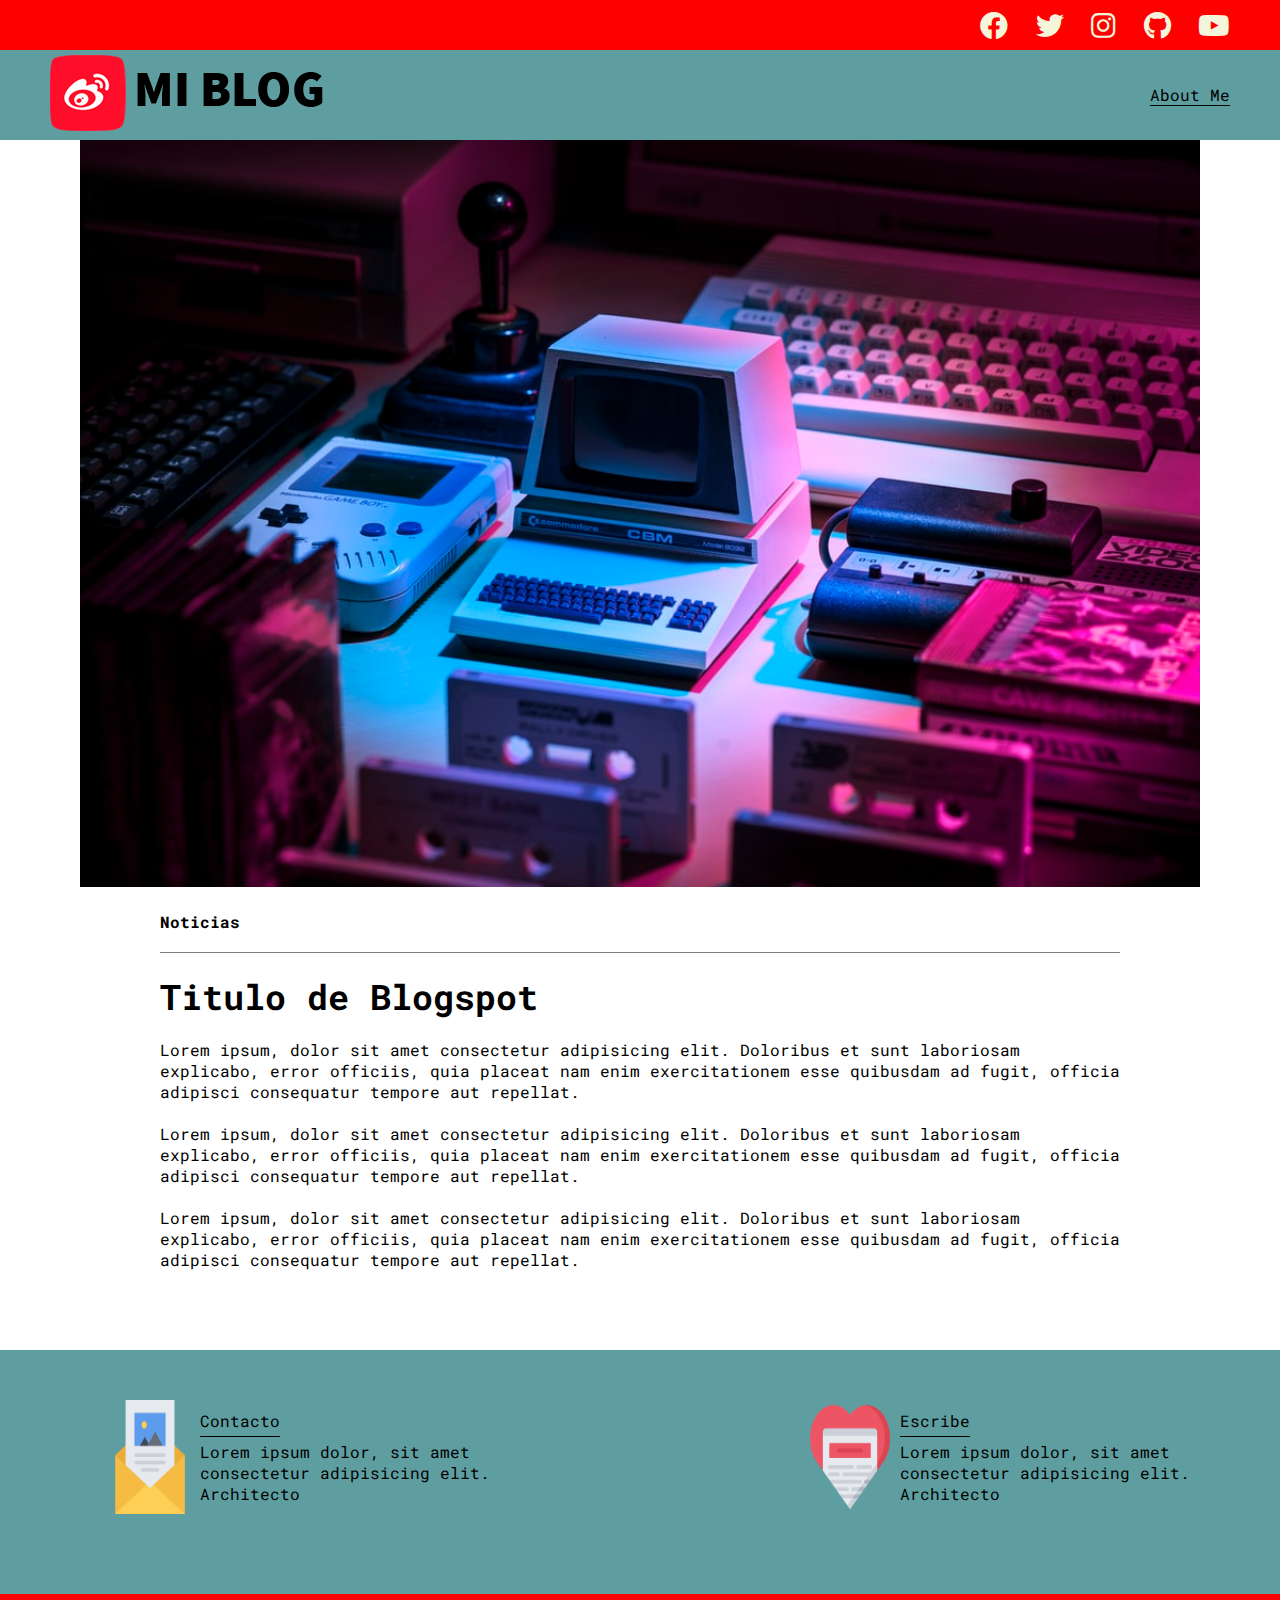
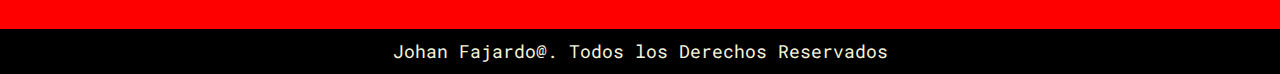
==== blog.html @ 94ccf8c5 "Cambios" ====
<!DOCTYPE html>
<html lang="en">
<head>
    <meta charset="UTF-8">
    <meta http-equiv="X-UA-Compatible" content="IE=edge">
    <meta name="viewport" content="width=device-width, initial-scale=1.0">
    <title>Document</title>

    <link rel="stylesheet" href="css/main.css">
    <link rel="stylesheet" href="css/all.min.css">
    <link rel="stylesheet" href="css/media-query.css">
</head>
<body>
    <header class="header">
        <div class="social">
            <div class="social-icons">
                <a href=""><i class="fab fa-facebook"></i></a>
                <a href=""><i class="fab fa-twitter"></i></a>
                <a href=""><i class="fab fa-instagram"></i></a>
                <a href=""><i class="fab fa-github"></i></a>
                <a href=""><i class="fab fa-youtube"></i></a>
            </div>
        </div>
        <nav class="nav">
            <div class="nav-logo">
                <a href="index.html">
                    <img src="img/logo.png" alt="Logo de pagina">
                </a>
            </div>
            <div class="nav-link">
                <a href="profile.html"> About Me</a>
            </div>
        </nav>
    </header>
    
    <main class="main-blog">
        <div class="main-blog__content">

            <img src="img/pc-img.jpg" alt="">

            <article class="blog-content__article">
                <h4>Noticias</h4>
                <h1>Titulo de Blogspot</h1>

                <p>
                    Lorem ipsum, dolor sit amet consectetur adipisicing elit. Doloribus et sunt laboriosam explicabo, error officiis, quia placeat nam enim exercitationem esse quibusdam ad fugit, officia adipisci consequatur tempore aut repellat.
                </p>
                <br>
                <p>
                    Lorem ipsum, dolor sit amet consectetur adipisicing elit. Doloribus et sunt laboriosam explicabo, error officiis, quia placeat nam enim exercitationem esse quibusdam ad fugit, officia adipisci consequatur tempore aut repellat.
                </p>
                <br>
                <p>
                    Lorem ipsum, dolor sit amet consectetur adipisicing elit. Doloribus et sunt laboriosam explicabo, error officiis, quia placeat nam enim exercitationem esse quibusdam ad fugit, officia adipisci consequatur tempore aut repellat.
                </p>
            </article>
        </div>
       
            
       
    </main>

    <section class="section-contact">
        <div class="contact">
            <img src="img/013-newsletter.png" alt="img blog">
            <div class="contact-info">
                <a href="">Contacto</a>
                <p>
                    Lorem ipsum dolor, sit amet consectetur adipisicing elit. Architecto 
                </p>
            </div>
        </div>
        <div class="contact">
            <img src="img/006-like.png" alt="img like">
            <div class="contact-info">
                <a href="">Escribe</a>
                <p>
                    Lorem ipsum dolor, sit amet consectetur adipisicing elit. Architecto 
                </p>
            </div>
        </div>
    </section>
    <footer>
        <p>Johan Fajardo@. Todos los Derechos Reservados</p>
    </footer>
</body>
</html>
---- css/main.css ----
/*Roboto Slaf 400, 700
  Roboto 400 500 700 900
  Roboto Mono 400 500 700
*/

@import url('https://fonts.googleapis.com/css2?family=Roboto+Mono:wght@400;500;700&family=Roboto+Slab:wght@400;700&family=Roboto:wght@400;500;700;900&display=swap');

*{
  padding: 0;
  margin: 0;
  box-sizing: border-box;
}

body{
  font-family: 'Roboto Mono', sans-serif;
  font-size: 400;
}

.home-body{
  position: fixed;
  left: 0;
  right: 0;
  top: 0;
  bottom: 0;
}

.header{
  width: 100%;
  height: 140px;
  display: grid;
  grid-template-rows: 1fr 1fr;
}

.social{
  background-color: red;
  width: 100%;
  height: 50px;
  display: grid;
}

.social-icons{
  width: 250px;
  height: auto;
  display: flex;
  align-items: center;
  justify-content: space-between;
  justify-self: end;
  margin-right: 50px;
}

.social-icons a{
  color: beige;
  font-size: 28px;
}

.social-icons a:hover{
  color: gray;
}

.nav{
  display: grid;
  grid-template-columns: 1fr 1fr;
  height: 90px;
  background-color: cadetblue;
}

.nav-logo{
  display: flex;
  align-items: center;
  margin-left: 50px;
}

.nav-link{
  display: flex;
  align-items: center;
  justify-content: flex-end;
  margin-right: 50px;
}

.nav-link a{
  text-decoration: none;
  color: black;
  border-bottom: 1px solid black; 
}

/* MAIN HOME*/

.home-main{
  display: grid;
  grid-template-columns: 1fr 4fr 1fr;
  height: 100%;
  background-image: url('../img/cover.png');
  background-position: center;
  background-repeat: no-repeat;
  background-size: cover;
}

.main-container{
  display: grid;
  grid-column: 2;
  justify-items: center;
  height: 350px;
  margin-top: 80px;
}
.main-container__text{
  text-align: center;
  font-size: 30px;
  width: 700;
  letter-spacing: 10px;
  color: beige;
}

.main-container__link{
  background-color: red;
  display: inline-block;
  padding: 10px 20px;
  text-decoration: none;
  color: beige;
  font-weight: 700;
  font-size: 20;
  height: 45px;
}

.main-container__link:hover{
  background-color: aqua;
  color: black;  
}

/* PAGINA BLOGS*/

.blogs-main{
  display: grid;
}

.news{
  background-color: aqua;
  padding: 10px 80px 40px;
}

.news-content{
  display: grid;
  grid-template-columns: 2fr 1fr;
  grid-template-rows: 2fr;
}

.news-content img{
grid-column: 1;
width: 85%;
display: inline-block;
margin: 10px 0;
}

.news-info{
  grid-column: 2;
}

.news-info h2{
  margin-top: 20px;  
}

.news-info p{
  margin: 30px 0;
}

/* BOTON DE BLOGS */

.blogs-btn{
  text-decoration: none;
  color: black;
  border: 1px solid red;
  padding: 10px 15px;
  font-size: 15px;
}

/* POSTS */

.posts{
  padding: 0 80px 40px;
  background-color: aquamarine;
}

.posts h3{
  border-bottom: 1px solid gray;
  padding: 20px 0;
  text-align: center;
}

.posts-blog{
  display: inline-block;
  padding: 15px;
  max-width: 32%;
  margin-bottom: 50px;
}

.posts-blog img{
  width: 100%;
}

.posts-blog h4{
  margin: 20px 0;
}

.posts-blog p{
  margin-bottom: 35px;
}

/* FOOTER */

footer{
  width: 100%;
  height: 80px;
  background-color: black;
  border-top: 35px solid red;
  display: flex;
  align-items: center;
  justify-content: center;
}

footer p{
  color: beige;
  font-size: 18px; 
}

/* BLOG */
.main-blog{
  padding: 0 80px 40px;
}

.main-blog__content img{
  display: inline-block;
  padding: 0 50px 40 px;
  width: 100%;
}

.blog-content__article{
  padding: 0 80px 40px;
}

.blog-content__article h4{
  border-bottom: 1px solid gray;
  padding: 20px 0;
}

.blog-content__article h1{
  margin: 20px 0;
  font-size: 35px;
}

/* CONTACTO */

.section-contact{
  width: 100%;
  background-color: cadetblue;
  display: flex;
  justify-content: space-between;
  padding: 20px 80px 50px;
}

.contact{
  display: flex;
  margin: 20px 0px 20px 20px;
}

.contact img{
  width: 100px;
  display: inline-block;
  padding: 10px;
}

.contact-info{
  padding: 20px 0;
  width: 300px;
}

.contact-info a{
  text-decoration: none;
  color: black;
  border-bottom: 1px solid black;
  padding-bottom: 5px;
}

.contact-info p{
  margin-top: 10px;
}

/* PERFIL */

.profile{
  padding: 70px 100px;
  background-color: gray;
  margin-bottom: 5px;
  display: flex;
}

.profile img{
  width: 320px;
  margin-right: 30px;
}

.profile-info h2{
  margin: 20px 0;
}

.profile-info p{
  margin-bottom: 35px;
  justify-content: center;
}

.projects-container{
  padding: 0 80px 40px;
}

.projects-container h3{
  border-bottom: 1px solid black;
  padding: 20px 0;
  text-align: center;
}

.project{
  display: inline-block;
  padding: 15px;
  max-width: 32%;
  margin-bottom: 50px;
}

.project h4{
  margin: 20px 0;
}

.project p{
  margin-bottom: 35px;
}
---- css/media-query.css ----
@media screen and (max-width: 1060px){
    .posts{
        padding: 20px;
    }
}
@media screen and (max-width: 800px){
    /*Pagina de Inicio */

    /*Página de BLOGS */
    .news{
        padding: 20px;
    }
    .news-content{
        grid-template-columns: auto auto;
    }
    .news-content img{
        width: 90%;
        padding: 10px;
    }

    .posts-blog{
        max-width: 45%;
    }
    

    /*Página de Blog*/
    .main-blog{
        padding: 20px;
    }
    .main-blog__content img{
        padding: 0;
    }
    .blog-content__article{
        padding: 0;
    }

    .section-contact{
        padding: 20px;
    }
    .contact{
        display: grid;
        margin: 0px;
    }

    /*Página de Perfil*/
    .profile{
        padding: 20px;
    }

    .profile-img img{
        width: 90%;
    }

    .projects-container{
        padding: 20px;
    }
    .project{
        max-width: 45%;
        text-align: center;
    }
}

@media screen and (max-width: 500px){
    /*Pagina de Inicio */
    .social-icons{
        width: 100%;
        padding: 0 5px 0;
        margin: 0;
    }
    .nav-logo{
        display: flex;
        align-items: center;
    }
    .nav-logo, .nav-link{
        margin-right: 10px;
        margin-left: 10px;
    }
    .nav-logo img{
        width: 150px;
    }

    .main-container__text{
        font-size: 25px;
    }

    /*Página de BLOGS */
    .blogs-main{
        padding: 0;
    }
    .news{
        width: 100%;
        padding: 10px;
    }
    .news-content{
        grid-template-columns: auto;
        grid-template-rows: auto auto auto;
    }
    .news-content img{
        grid-row: 2;
    }
    .news-content .news-info{
        grid-row: 3;
        grid-column: 1;
    }
    .posts{
        width: 100%;
        padding: 10px;
    }
    .posts-blog{
        max-width: 100%;
    }

    /*Página de Blog*/
    .main-blog{
        padding: 10px;
    }
    .main-blog__content img{
        padding: 0;
    }
    .blog-content__article{
        padding: 0;
    }

    .section-contact{
        padding: 10px;
        display: grid;
    }
    .contact{
        display: grid;
        margin: 0px;
    }

    /*Página de Perfil*/
    .profile{
        padding: 10px;
        display: grid;
    }

    .profile-img img{
        width: 100%;
    }

    .projects-container{
        padding: 10px;
    }
    .project{
        padding: 0;
        max-width: 100%;
        text-align: center;
    }
}
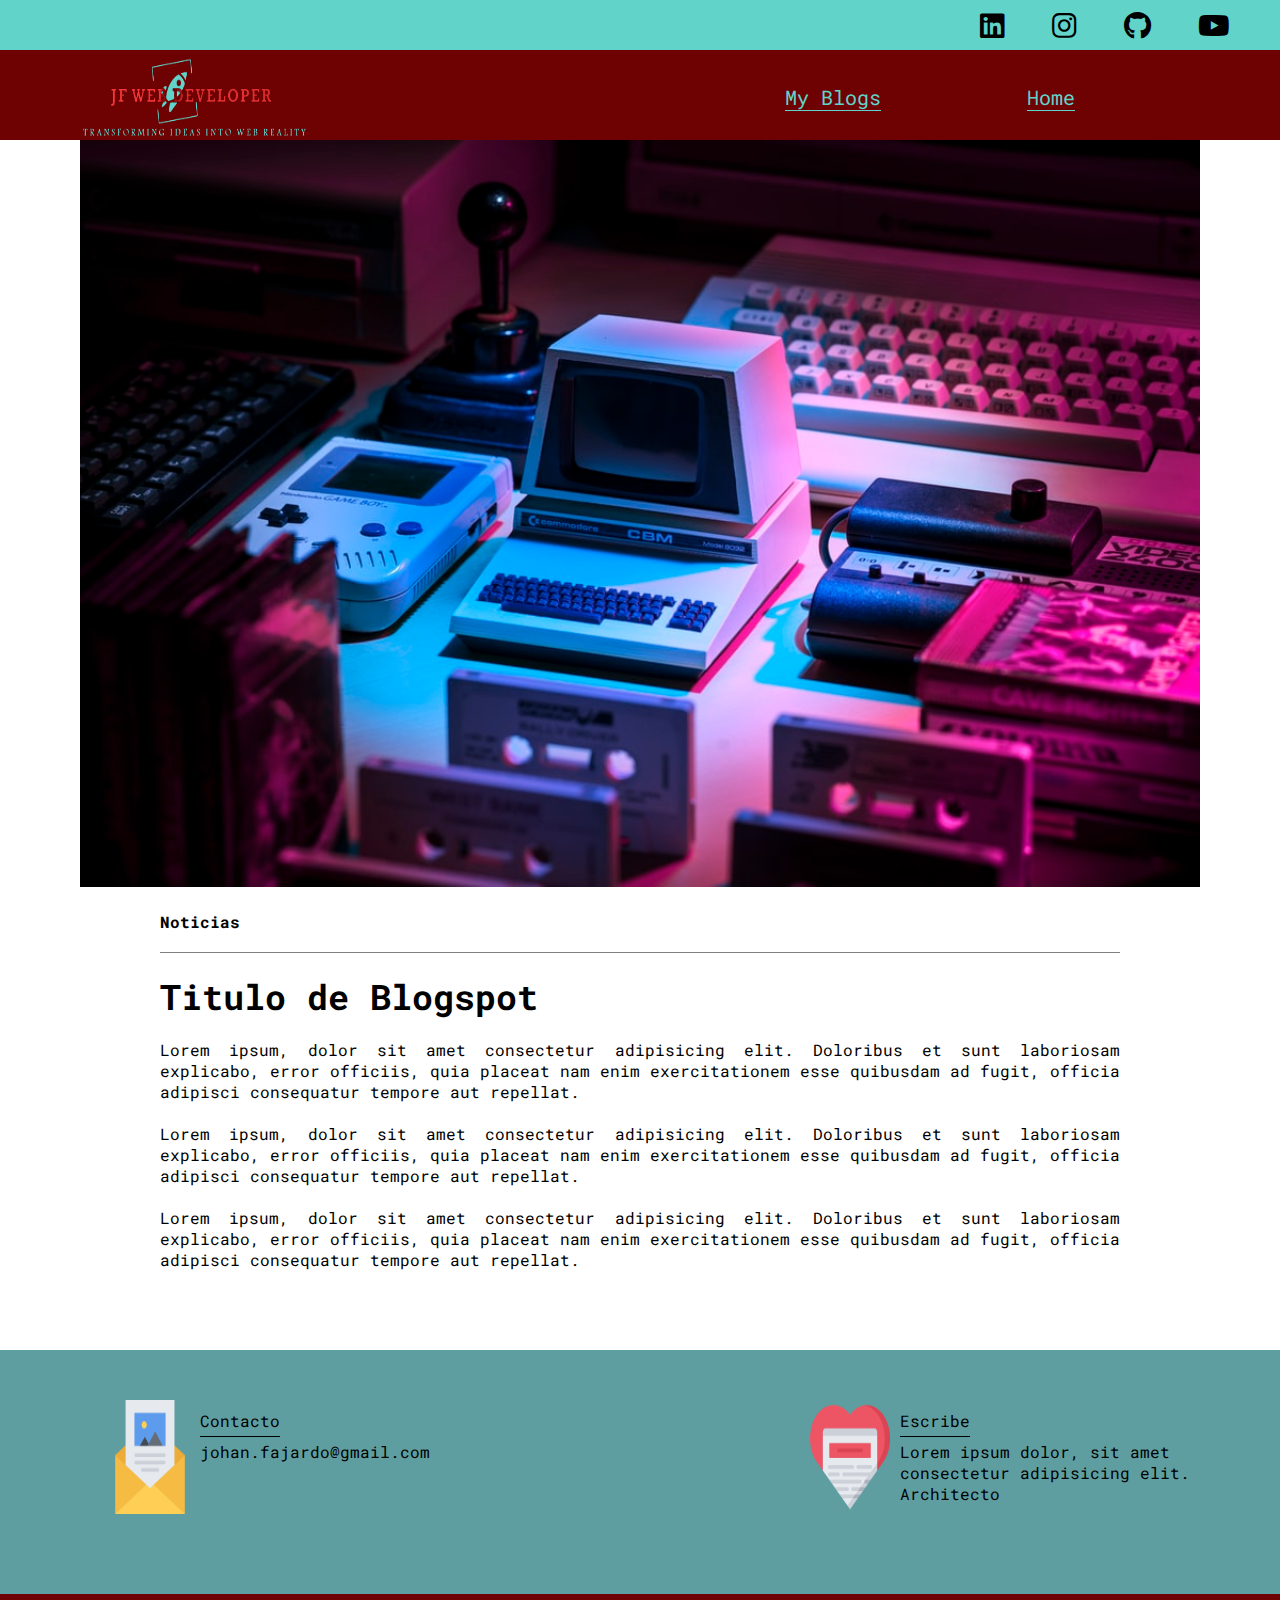
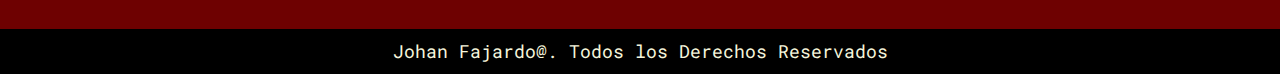
==== commit 774e1c91: "Actualización portfolio" ====
--- a/blog.html
+++ b/blog.html
@@ -14,21 +14,21 @@
     <header class="header">
         <div class="social">
             <div class="social-icons">
-                <a href=""><i class="fab fa-facebook"></i></a>
-                <a href=""><i class="fab fa-twitter"></i></a>
+                <a href="https://www.linkedin.com/in/johan-arciniegas-fajardo-81500511a"><i class="fab fa-linkedin"></i></a>
                 <a href=""><i class="fab fa-instagram"></i></a>
-                <a href=""><i class="fab fa-github"></i></a>
+                <a href="https://github.com/JFFajardo"><i class="fab fa-github"></i></a>
                 <a href=""><i class="fab fa-youtube"></i></a>
             </div>
         </div>
         <nav class="nav">
             <div class="nav-logo">
                 <a href="index.html">
-                    <img src="img/logo.png" alt="Logo de pagina">
+                    <img src="img/logo2.png" alt="Logo de pagina">
                 </a>
             </div>
             <div class="nav-link">
-                <a href="profile.html"> About Me</a>
+                <a href="blogs.html"> My Blogs</a>
+                <a href="profile.html"> Home</a>
             </div>
         </nav>
     </header>
@@ -65,9 +65,7 @@
             <img src="img/013-newsletter.png" alt="img blog">
             <div class="contact-info">
                 <a href="">Contacto</a>
-                <p>
-                    Lorem ipsum dolor, sit amet consectetur adipisicing elit. Architecto 
-                </p>
+                <p>johan.fajardo@gmail.com</p>
             </div>
         </div>
         <div class="contact">
--- a/css/main.css
+++ b/css/main.css
@@ -10,10 +10,16 @@
   margin: 0;
   box-sizing: border-box;
 }
+:root {
+  --clr-neon: #62d3c9;
+  --clr-text: #f5f5dc;
+  --clr-bg: #6e0101;
+}
 
 body{
   font-family: 'Roboto Mono', sans-serif;
   font-size: 400;
+
 }
 
 .home-body{
@@ -32,7 +38,7 @@
 }
 
 .social{
-  background-color: red;
+  background-color: var(--clr-neon);
   width: 100%;
   height: 50px;
   display: grid;
@@ -49,40 +55,50 @@
 }
 
 .social-icons a{
-  color: beige;
+  color: black;
   font-size: 28px;
 }
 
 .social-icons a:hover{
-  color: gray;
+  color: var(--clr-bg);
 }
 
 .nav{
   display: grid;
   grid-template-columns: 1fr 1fr;
   height: 90px;
-  background-color: cadetblue;
+  background-color: var(--clr-bg);
 }
 
 .nav-logo{
   display: flex;
   align-items: center;
-  margin-left: 50px;
+  margin-left: 60px;
+}
+.nav-logo img{
+width: 250px;
+height: 90px;
 }
 
 .nav-link{
   display: flex;
   align-items: center;
-  justify-content: flex-end;
-  margin-right: 50px;
+  justify-content: space-evenly;
+  margin-right: 60px;
+
 }
 
 .nav-link a{
+  font-size: 20px;
   text-decoration: none;
-  color: black;
-  border-bottom: 1px solid black; 
-}
-
+  color: var(--clr-neon);
+  border-bottom: 1px solid var(--clr-neon); 
+}
+.nav-link a:hover{
+  font-size: 24px; 
+  color: var(--clr-text);
+  border-bottom: 1px solid white; 
+}
 /* MAIN HOME*/
 
 .home-main{
@@ -100,30 +116,79 @@
   grid-column: 2;
   justify-items: center;
   height: 350px;
-  margin-top: 80px;
+  margin-top: 20px;
 }
 .main-container__text{
   text-align: center;
   font-size: 30px;
-  width: 700;
+  width: 800;
   letter-spacing: 10px;
-  color: beige;
-}
-
-.main-container__link{
-  background-color: red;
+  color: var(--clr-text);
+
+}
+.main-container__text span{
+  display: block;
+  color: var(--clr-neon);
+}
+
+.neon_button {
+  font-size: 24px;
+  margin-top: 280px;
   display: inline-block;
-  padding: 10px 20px;
+  color: var(--clr-text);
+  border: var(--clr-neon) 2px solid;
+  padding: 10px 10px;
+  border-radius: 10px;
+  text-shadow: 0 0 0.125em #031a544d, 0 0 0.45em currentColor;
+  box-shadow: inset 0 0 0.5em 0 var(--clr-neon), 0 0 0.5em 0 var(--clr-neon);
+  position: relative;
   text-decoration: none;
-  color: beige;
-  font-weight: 700;
-  font-size: 20;
-  height: 45px;
-}
-
-.main-container__link:hover{
-  background-color: aqua;
-  color: black;  
+}
+
+.neon_button::before {
+  pointer-events: none;
+  content: "";
+  position: absolute;
+  background: var(--clr-neon);
+  top: 120%;
+  left: 0;
+  width: 100%;
+  height: 100%;
+  transform: perspective(1em) rotateX(40deg) scale(1, 0.35);
+  filter: blur(1em);
+  opacity: 0.7;
+}
+
+.neon_button::after {
+  content: "";
+  position: absolute;
+  top: 0;
+  bottom: 0;
+  left: 0;
+  right: 0;
+  box-shadow: 0 0 2em 0.5em var(--clr-neon);
+  opacity: 0;
+  background-color: var(--clr-neon);
+  color: var(--clr-text);
+  z-index: -1;
+  transition: opacity 100ms linear;
+}
+
+.neon_button:hover,
+.neon_button:focus {
+  color: black;
+  background-color: var(--clr-neon);
+  text-shadow: none;
+  cursor: pointer;
+}
+
+.neon_button:hover::before,
+.neon_button:focus::before {
+  opacity: 1;
+}
+.neon_button:hover::after,
+.neon_button:focus::after {
+  opacity: 1;
 }
 
 /* PAGINA BLOGS*/
@@ -167,7 +232,7 @@
 .blogs-btn{
   text-decoration: none;
   color: black;
-  border: 1px solid red;
+  border: 1px solid var(--clr-bg);
   padding: 10px 15px;
   font-size: 15px;
 }
@@ -210,14 +275,14 @@
   width: 100%;
   height: 80px;
   background-color: black;
-  border-top: 35px solid red;
+  border-top: 35px solid var(--clr-bg);
   display: flex;
   align-items: center;
   justify-content: center;
 }
 
 footer p{
-  color: beige;
+  color: var(--clr-text);
   font-size: 18px; 
 }
 
@@ -234,6 +299,7 @@
 
 .blog-content__article{
   padding: 0 80px 40px;
+  text-align: justify;
 }
 
 .blog-content__article h4{
@@ -304,29 +370,54 @@
 .profile-info p{
   margin-bottom: 35px;
   justify-content: center;
+  text-align: justify;
+  
 }
 
 .projects-container{
+  display: flex;
+  flex-direction: column;
   padding: 0 80px 40px;
+
 }
 
 .projects-container h3{
-  border-bottom: 1px solid black;
+
   padding: 20px 0;
   text-align: center;
 }
+.project-div{
+  display: flex;
+  flex-direction: row;
+  justify-content: space-evenly;
+  padding: 5px;
+  width: 100%;
+}
 
 .project{
-  display: inline-block;
+  display: flex;
+  flex-direction: column;
   padding: 15px;
   max-width: 32%;
   margin-bottom: 50px;
+  border: 1px solid black;
 }
 
 .project h4{
   margin: 20px 0;
+  text-align: center;
 }
 
 .project p{
   margin-bottom: 35px;
+  text-align: justify;
+}
+
+.pro-btn{
+  text-decoration: none;
+  color: black;
+  border: 1px solid var(--clr-bg);
+  padding: 10px 15px;
+  font-size: 15px;
+  align-self: center;
 }--- a/css/media-query.css
+++ b/css/media-query.css
@@ -1,151 +1,165 @@
-@media screen and (max-width: 1060px){
-    .posts{
-        padding: 20px;
-    }
+@media screen and (max-width: 1060px) {
+  .posts {
+    padding: 20px;
+  }
 }
-@media screen and (max-width: 800px){
-    /*Pagina de Inicio */
+@media screen and (max-width: 800px) {
+  /*Pagina de Inicio */
 
-    /*Página de BLOGS */
-    .news{
-        padding: 20px;
-    }
-    .news-content{
-        grid-template-columns: auto auto;
-    }
-    .news-content img{
-        width: 90%;
-        padding: 10px;
-    }
+  /*Página de BLOGS */
+  .news {
+    padding: 20px;
+  }
+  .news-content {
+    grid-template-columns: auto auto;
+  }
+  .news-content img {
+    width: 90%;
+    padding: 10px;
+  }
 
-    .posts-blog{
-        max-width: 45%;
-    }
-    
+  .posts-blog {
+    max-width: 45%;
+  }
 
-    /*Página de Blog*/
-    .main-blog{
-        padding: 20px;
-    }
-    .main-blog__content img{
-        padding: 0;
-    }
-    .blog-content__article{
-        padding: 0;
-    }
+  /*Página de Blog*/
+  .main-blog {
+    padding: 20px;
+  }
+  .main-blog__content img {
+    padding: 0;
+  }
+  .blog-content__article {
+    padding: 0;
+  }
 
-    .section-contact{
-        padding: 20px;
-    }
-    .contact{
-        display: grid;
-        margin: 0px;
-    }
+  .section-contact {
+    padding: 20px;
+  }
+  .contact {
+    display: grid;
+    margin: 0px;
+  }
 
-    /*Página de Perfil*/
-    .profile{
-        padding: 20px;
-    }
+  /*Página de Perfil*/
+  .profile {
+    padding: 20px;
+  }
 
-    .profile-img img{
-        width: 90%;
-    }
+  .profile-img img {
+    width: 90%;
+  }
 
-    .projects-container{
-        padding: 20px;
-    }
-    .project{
-        max-width: 45%;
-        text-align: center;
-    }
+  .projects-container {
+    padding: 20px;
+  }
+  .project {
+    max-width: 45%;
+    text-align: justify;
+  }
 }
 
-@media screen and (max-width: 500px){
-    /*Pagina de Inicio */
-    .social-icons{
-        width: 100%;
-        padding: 0 5px 0;
-        margin: 0;
-    }
-    .nav-logo{
-        display: flex;
-        align-items: center;
-    }
-    .nav-logo, .nav-link{
-        margin-right: 10px;
-        margin-left: 10px;
-    }
-    .nav-logo img{
-        width: 150px;
-    }
+@media screen and (max-width: 500px) {
+  /*Pagina de Inicio */
+  .social-icons {
+    width: 100%;
+    padding: 0 5px 0;
+    margin: 0;
+  }
+  .nav-logo {
+    display: flex;
+    align-items: center;
+  }
+  .nav-logo,
+  .nav-link {
+    margin-right: 10px;
+    margin-left: 10px;
+    font-size: xx-small;
+  }
+  .nav-logo img {
+    width: 200px;
+  }
 
-    .main-container__text{
-        font-size: 25px;
-    }
+  .main-container__text {
+    font-size: 20px;
+  }
 
-    /*Página de BLOGS */
-    .blogs-main{
-        padding: 0;
-    }
-    .news{
-        width: 100%;
-        padding: 10px;
-    }
-    .news-content{
-        grid-template-columns: auto;
-        grid-template-rows: auto auto auto;
-    }
-    .news-content img{
-        grid-row: 2;
-    }
-    .news-content .news-info{
-        grid-row: 3;
-        grid-column: 1;
-    }
-    .posts{
-        width: 100%;
-        padding: 10px;
-    }
-    .posts-blog{
-        max-width: 100%;
-    }
+  /*Página de BLOGS */
+  .blogs-main {
+    padding: 0;
+  }
+  .news {
+    width: 100%;
+    padding: 10px;
+  }
+  .news-content {
+    grid-template-columns: auto;
+    grid-template-rows: auto auto auto;
+  }
+  .news-content img {
+    grid-row: 2;
+  }
+  .news-content .news-info {
+    grid-row: 3;
+    grid-column: 1;
+  }
+  .posts {
+    width: 100%;
+    padding: 10px;
+  }
+  .posts-blog {
+    max-width: 100%;
+  }
 
-    /*Página de Blog*/
-    .main-blog{
-        padding: 10px;
-    }
-    .main-blog__content img{
-        padding: 0;
-    }
-    .blog-content__article{
-        padding: 0;
-    }
+  /*Página de Blog*/
+  .main-blog {
+    padding: 10px;
+  }
+  .main-blog__content img {
+    padding: 0;
+  }
+  .blog-content__article {
+    padding: 0;
+  }
 
-    .section-contact{
-        padding: 10px;
-        display: grid;
-    }
-    .contact{
-        display: grid;
-        margin: 0px;
-    }
+  .section-contact {
+    padding: 10px;
+    display: grid;
+    align-items: center;
+  }
+  .contact {
+    display: grid;
+    margin: 0px;
+  }
 
-    /*Página de Perfil*/
-    .profile{
-        padding: 10px;
-        display: grid;
-    }
+  /*Página de Perfil*/
+  .profile {
+    padding: 10px;
+    display: grid;
+  }
 
-    .profile-img img{
-        width: 100%;
-    }
+  .profile-img img {
+    width: 50%;
+    margin-left: 25%;
+    justify-self: center;
+  }
 
-    .projects-container{
-        padding: 10px;
-    }
-    .project{
-        padding: 0;
-        max-width: 100%;
-        text-align: center;
-    }
-}+  .projects-container {
+    padding: 10px;
+  }
+
+  .project-div {
+    display: flex;
+    flex-direction: column;
+    justify-content: space-evenly;
+    align-items: center;
+    padding: 5px;
+    width: 100%;
+  }
+
+  .project {
+    padding: 5px;
+    max-width: 90%;
+    text-align: justify;
+  }
+}
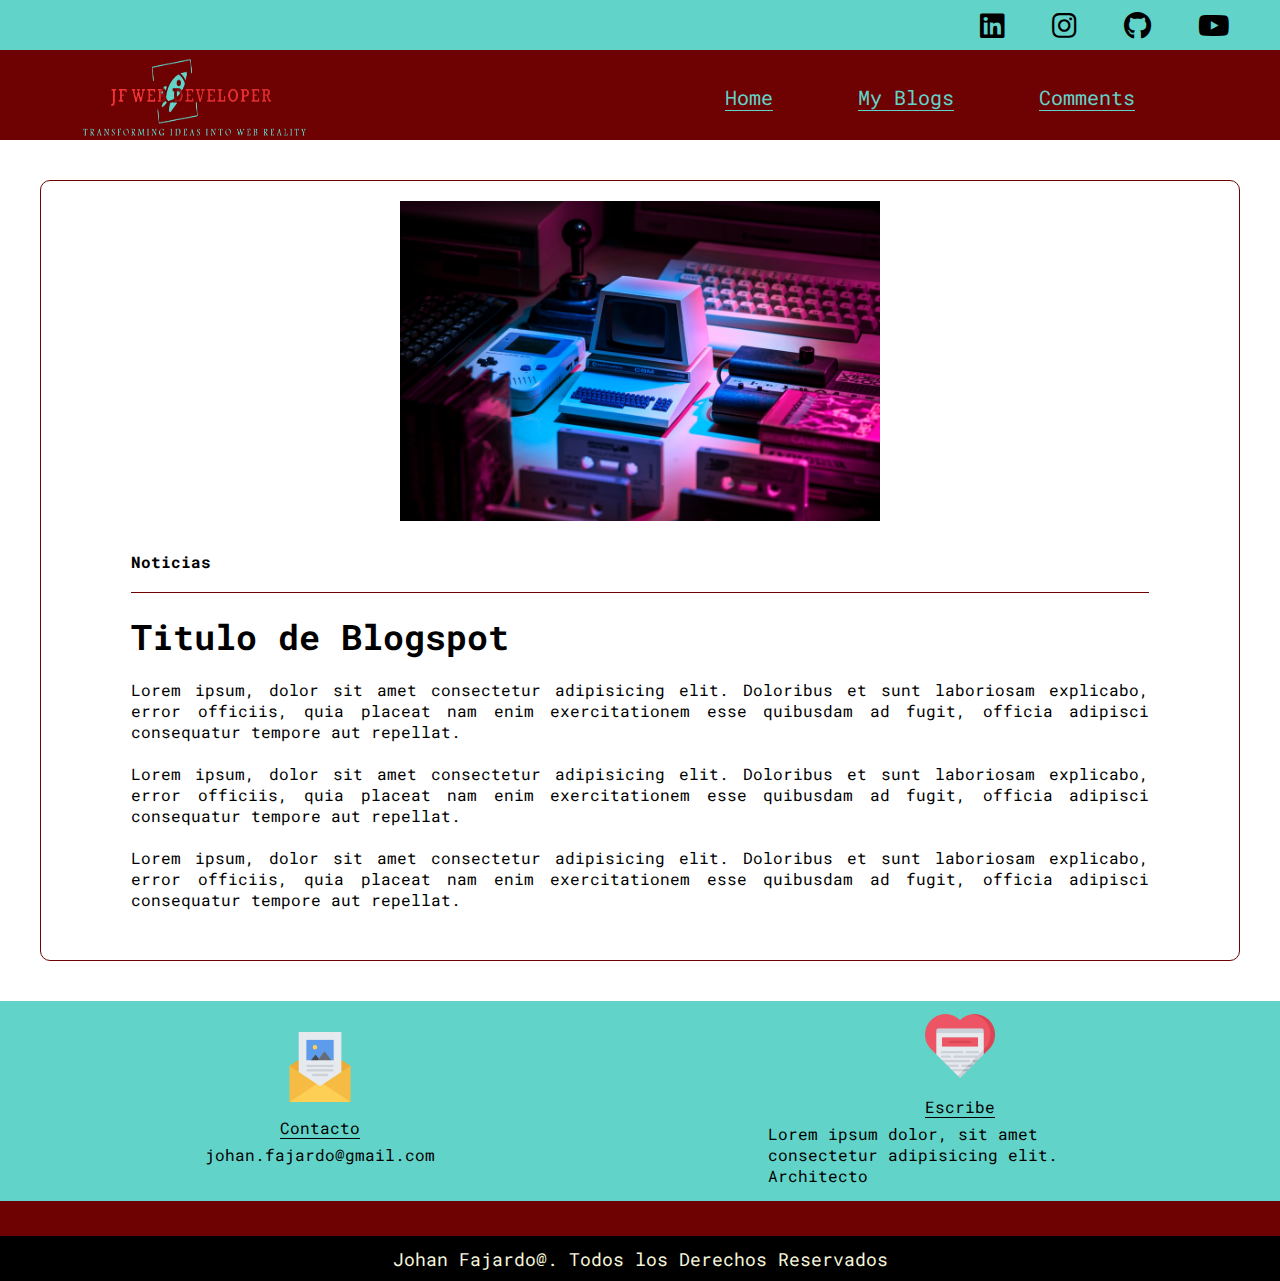
==== commit 347ecdff: "add comments view and contact function" ====
--- a/blog.html
+++ b/blog.html
@@ -4,7 +4,7 @@
     <meta charset="UTF-8">
     <meta http-equiv="X-UA-Compatible" content="IE=edge">
     <meta name="viewport" content="width=device-width, initial-scale=1.0">
-    <title>Document</title>
+    <title>My Portfolio JFA</title>
 
     <link rel="stylesheet" href="css/main.css">
     <link rel="stylesheet" href="css/all.min.css">
@@ -27,8 +27,9 @@
                 </a>
             </div>
             <div class="nav-link">
+                <a href="profile.html"> Home</a>
                 <a href="blogs.html"> My Blogs</a>
-                <a href="profile.html"> Home</a>
+                <a href="comments.html"> Comments</a>
             </div>
         </nav>
     </header>
--- a/css/main.css
+++ b/css/main.css
@@ -3,9 +3,9 @@
   Roboto Mono 400 500 700
 */
 
-@import url('https://fonts.googleapis.com/css2?family=Roboto+Mono:wght@400;500;700&family=Roboto+Slab:wght@400;700&family=Roboto:wght@400;500;700;900&display=swap');
-
-*{
+@import url("https://fonts.googleapis.com/css2?family=Roboto+Mono:wght@400;500;700&family=Roboto+Slab:wght@400;700&family=Roboto:wght@400;500;700;900&display=swap");
+
+* {
   padding: 0;
   margin: 0;
   box-sizing: border-box;
@@ -16,13 +16,12 @@
   --clr-bg: #6e0101;
 }
 
-body{
-  font-family: 'Roboto Mono', sans-serif;
+body {
+  font-family: "Roboto Mono", sans-serif;
   font-size: 400;
-
-}
-
-.home-body{
+}
+
+.home-body {
   position: fixed;
   left: 0;
   right: 0;
@@ -30,21 +29,21 @@
   bottom: 0;
 }
 
-.header{
+.header {
   width: 100%;
   height: 140px;
   display: grid;
   grid-template-rows: 1fr 1fr;
 }
 
-.social{
+.social {
   background-color: var(--clr-neon);
   width: 100%;
   height: 50px;
   display: grid;
 }
 
-.social-icons{
+.social-icons {
   width: 250px;
   height: auto;
   display: flex;
@@ -54,79 +53,78 @@
   margin-right: 50px;
 }
 
-.social-icons a{
+.social-icons a {
   color: black;
   font-size: 28px;
 }
 
-.social-icons a:hover{
+.social-icons a:hover {
   color: var(--clr-bg);
 }
 
-.nav{
+.nav {
   display: grid;
   grid-template-columns: 1fr 1fr;
   height: 90px;
   background-color: var(--clr-bg);
-}
-
-.nav-logo{
+  position: static;
+}
+
+.nav-logo {
   display: flex;
   align-items: center;
   margin-left: 60px;
 }
-.nav-logo img{
-width: 250px;
-height: 90px;
-}
-
-.nav-link{
+.nav-logo img {
+  width: 250px;
+  height: 90px;
+}
+
+.nav-link {
   display: flex;
   align-items: center;
   justify-content: space-evenly;
   margin-right: 60px;
-
-}
-
-.nav-link a{
+}
+
+.nav-link a {
   font-size: 20px;
   text-decoration: none;
   color: var(--clr-neon);
-  border-bottom: 1px solid var(--clr-neon); 
-}
-.nav-link a:hover{
-  font-size: 24px; 
-  color: var(--clr-text);
-  border-bottom: 1px solid white; 
+  border-bottom: 1px solid var(--clr-neon);
+}
+.nav-link a:hover {
+  font-size: 24px;
+  color: var(--clr-text);
+  border-bottom: 1px solid white;
 }
 /* MAIN HOME*/
 
-.home-main{
+.home-main {
   display: grid;
   grid-template-columns: 1fr 4fr 1fr;
   height: 100%;
-  background-image: url('../img/cover.png');
+  background-image: url("../img/cover.png");
   background-position: center;
   background-repeat: no-repeat;
   background-size: cover;
 }
 
-.main-container{
+.main-container {
   display: grid;
   grid-column: 2;
   justify-items: center;
   height: 350px;
   margin-top: 20px;
 }
-.main-container__text{
+.main-container__text {
   text-align: center;
   font-size: 30px;
   width: 800;
   letter-spacing: 10px;
   color: var(--clr-text);
-
-}
-.main-container__text span{
+}
+.main-container__text span {
   display: block;
   color: var(--clr-neon);
 }
@@ -193,85 +191,101 @@
 
 /* PAGINA BLOGS*/
 
-.blogs-main{
-  display: grid;
-}
-
-.news{
-  background-color: aqua;
-  padding: 10px 80px 40px;
-}
-
-.news-content{
+.blogs-main {
+  display: grid;
+  border: 1px solid var(--clr-bg);
+}
+
+.news {
+  background-color: gray;
+  padding: 40px 50px;
+}
+
+.news-content {
   display: grid;
   grid-template-columns: 2fr 1fr;
   grid-template-rows: 2fr;
 }
 
-.news-content img{
-grid-column: 1;
-width: 85%;
-display: inline-block;
-margin: 10px 0;
-}
-
-.news-info{
+.news-content img {
+  grid-column: 1;
+  width: 90%;
+  display: inline-block;
+
+  border-radius: 10px;
+}
+.news-content h3 {
+  margin: 10px 0;
+  font-size: 28px;
+  text-align: center;
+}
+
+.news-info {
   grid-column: 2;
 }
 
-.news-info h2{
-  margin-top: 20px;  
-}
-
-.news-info p{
+.news-info h2 {
+  margin-top: 20px;
+}
+
+.news-info p {
   margin: 30px 0;
+  text-align: justify;
 }
 
 /* BOTON DE BLOGS */
 
-.blogs-btn{
+.blogs-btn {
   text-decoration: none;
   color: black;
   border: 1px solid var(--clr-bg);
   padding: 10px 15px;
   font-size: 15px;
+  border-radius: 10px;
+}
+.blogs-btn:hover {
+  text-decoration: none;
+  color: var(--clr-text);
+  background-color: var(--clr-bg);
 }
 
 /* POSTS */
 
-.posts{
+.posts {
   padding: 0 80px 40px;
-  background-color: aquamarine;
-}
-
-.posts h3{
-  border-bottom: 1px solid gray;
+  background-color: var(--clr-neon);
+}
+
+.posts h3 {
+  border-bottom: 1px solid var(--clr-bg);
   padding: 20px 0;
   text-align: center;
 }
 
-.posts-blog{
+.posts-blog {
   display: inline-block;
   padding: 15px;
   max-width: 32%;
   margin-bottom: 50px;
 }
 
-.posts-blog img{
-  width: 100%;
-}
-
-.posts-blog h4{
+.posts-blog img {
+  width: 100%;
+  border-radius: 10px;
+}
+
+.posts-blog h4 {
   margin: 20px 0;
 }
 
-.posts-blog p{
+.posts-blog p {
   margin-bottom: 35px;
+  text-align: justify;
 }
 
 /* FOOTER */
 
-footer{
+footer {
   width: 100%;
   height: 80px;
   background-color: black;
@@ -281,112 +295,144 @@
   justify-content: center;
 }
 
-footer p{
-  color: var(--clr-text);
-  font-size: 18px; 
+footer p {
+  color: var(--clr-text);
+  font-size: 18px;
 }
 
 /* BLOG */
-.main-blog{
+.main-blog {
+  padding: 40px;
+}
+
+.main-blog__content {
+  padding: 10px;
+  width: 100%;
+  display: flex;
+  flex-direction: column;
+  justify-content: center;
+  align-items: center;
+  border-radius: 10px;
+  border: 1px solid var(--clr-bg);
+}
+.main-blog__content img {
+  padding: 10px;
+  width: 500px;
+  border-radius: 10px;
+}
+.main-blog__content img:hover {
+  opacity: 70%;
+}
+
+.blog-content__article {
   padding: 0 80px 40px;
-}
-
-.main-blog__content img{
-  display: inline-block;
-  padding: 0 50px 40 px;
-  width: 100%;
-}
-
-.blog-content__article{
-  padding: 0 80px 40px;
-  text-align: justify;
-}
-
-.blog-content__article h4{
-  border-bottom: 1px solid gray;
+  text-align: justify;
+}
+
+.blog-content__article h4 {
+  border-bottom: 1px solid var(--clr-bg);
   padding: 20px 0;
 }
 
-.blog-content__article h1{
+.blog-content__article h1 {
   margin: 20px 0;
   font-size: 35px;
 }
 
 /* CONTACTO */
 
-.section-contact{
-  width: 100%;
-  background-color: cadetblue;
-  display: flex;
-  justify-content: space-between;
-  padding: 20px 80px 50px;
-}
-
-.contact{
-  display: flex;
-  margin: 20px 0px 20px 20px;
-}
-
-.contact img{
-  width: 100px;
+.section-contact {
+  width: 100%;
+  background-color: var(--clr-neon);
+  display: flex;
+  flex-direction: row;
+  justify-content: space-around;
+  align-items: center;
+}
+
+.contact {
+  display: flex;
+  flex-direction: column;
+  justify-content: center;
+  align-items: center;
+  width: 35%;
+  padding: 5px;
+}
+
+.contact img {
+  width: 80px;
+  height: 80px;
   display: inline-block;
-  padding: 10px;
-}
-
-.contact-info{
-  padding: 20px 0;
-  width: 300px;
-}
-
-.contact-info a{
+  padding: 5px;
+}
+
+.contact-info {
+  width: 90%;
+  display: flex;
+  flex-direction: column;
+  align-items: center;
+  padding: 5px;
+  margin: 5px;
+}
+
+.contact-info a {
   text-decoration: none;
   color: black;
   border-bottom: 1px solid black;
-  padding-bottom: 5px;
-}
-
-.contact-info p{
-  margin-top: 10px;
+}
+
+.contact-info p {
+  margin-top: 5px;
+}
+.contact-info textarea,
+input {
+  width: 100%;
+  resize: none;
+  border: 1px solid var(--clr-bg);
+  padding: 5px;
+  margin: 5px;
 }
 
 /* PERFIL */
 
-.profile{
+.profile {
   padding: 70px 100px;
   background-color: gray;
   margin-bottom: 5px;
   display: flex;
 }
 
-.profile img{
+.profile img {
   width: 320px;
+  border-radius: 10px;
   margin-right: 30px;
-}
-
-.profile-info h2{
+  border: 1px solid var(--clr-bg);
+}
+
+.profile-info h2 {
   margin: 20px 0;
-}
-
-.profile-info p{
+  text-align: center;
+}
+
+.profile-info p {
   margin-bottom: 35px;
   justify-content: center;
   text-align: justify;
-  
-}
-
-.projects-container{
+}
+
+.projects-container {
   display: flex;
   flex-direction: column;
   padding: 0 80px 40px;
-
-}
-
-.projects-container h3{
-
+  overflow-y: auto;
+}
+
+.projects-container h3 {
+  font-size: larger;
   padding: 20px 0;
   text-align: center;
 }
-.project-div{
+.project-div {
   display: flex;
   flex-direction: row;
   justify-content: space-evenly;
@@ -394,30 +440,59 @@
   width: 100%;
 }
 
-.project{
-  display: flex;
-  flex-direction: column;
+.project {
+  display: flex;
+  flex-direction: column;
+  justify-content: space-between;
   padding: 15px;
   max-width: 32%;
   margin-bottom: 50px;
-  border: 1px solid black;
-}
-
-.project h4{
+  border: 1px solid var(--clr-bg);
+}
+
+.project h4 {
   margin: 20px 0;
   text-align: center;
 }
 
-.project p{
+.project p {
   margin-bottom: 35px;
   text-align: justify;
 }
 
-.pro-btn{
+.pro-btn {
   text-decoration: none;
   color: black;
   border: 1px solid var(--clr-bg);
   padding: 10px 15px;
   font-size: 15px;
   align-self: center;
-}+  justify-self: end;
+  border-radius: 10px;
+  cursor: pointer;
+}
+.pro-btn:hover {
+  text-decoration: none;
+  color: var(--clr-text);
+  background-color: var(--clr-bg);
+}
+.comments-div {
+  display: flex;
+  flex-direction: column;
+  align-items: center;
+  border: solid 1px var(--clr-bg);
+  border-radius: 10px;
+  padding: 10px;
+  margin: 5px;
+}
+.hola-div {
+  display: flex;
+  flex-direction: column;
+  justify-content: space-between;
+  text-align: justify;
+  width: 55%;
+  border: solid 1px var(--clr-bg);
+  border-radius: 10px;
+  margin: 5px;
+  padding: 5px;
+}
--- a/css/media-query.css
+++ b/css/media-query.css
@@ -74,10 +74,12 @@
   .nav-link {
     margin-right: 10px;
     margin-left: 10px;
-    font-size: xx-small;
+  }
+  .nav-link a {
+    font-size: 10px;
   }
   .nav-logo img {
-    width: 200px;
+    width: 75%;
   }
 
   .main-container__text {
@@ -90,25 +92,28 @@
   }
   .news {
     width: 100%;
-    padding: 10px;
+    padding: 10px 10px;
   }
   .news-content {
-    grid-template-columns: auto;
-    grid-template-rows: auto auto auto;
-  }
-  .news-content img {
-    grid-row: 2;
-  }
-  .news-content .news-info {
-    grid-row: 3;
-    grid-column: 1;
-  }
+    display: flex;
+    flex-direction: column;
+    justify-content: center;
+    align-items: center;
+  }
+  .news-info {
+    display: flex;
+    flex-direction: column;
+    justify-content: center;
+    align-items: center;
+  }
+
   .posts {
     width: 100%;
     padding: 10px;
   }
   .posts-blog {
     max-width: 100%;
+    border-top: 1px solid var(--clr-bg);
   }
 
   /*Página de Blog*/
@@ -117,20 +122,55 @@
   }
   .main-blog__content img {
     padding: 0;
+    width: 100%;
   }
   .blog-content__article {
     padding: 0;
+    text-align: center;
+  }
+  .blog-content__article p {
+    padding: 0;
+    text-align: justify;
+  }
+  .blog-content__article h4 {
+    padding: 20px 0;
+    text-align: center;
+    font-size: 24px;
   }
 
   .section-contact {
     padding: 10px;
-    display: grid;
+    display: flex;
+    flex-direction: column;
+    justify-content: space-around;
     align-items: center;
   }
   .contact {
-    display: grid;
-    margin: 0px;
-  }
+    display: flex;
+    flex-direction: column;
+    justify-content: center;
+    align-items: center;
+    width: 100%;
+    padding: 5px;
+  }
+  .contact img {
+    width: 70px;
+    height: 70px;
+    display: inline-block;
+    padding: 10px;
+  }
+  .contact-info {
+    width: 100%;
+    justify-self: center;
+
+  }
+  .contact-info textarea,
+input {
+  width: 300px;
+  border: 1px solid var(--clr-bg);
+  padding: 5px;
+  margin: 5px;
+}
 
   /*Página de Perfil*/
   .profile {
@@ -162,4 +202,16 @@
     max-width: 90%;
     text-align: justify;
   }
-}
+  .project h1 {
+    margin: 20px 0;
+    text-align: center;
+  }
+  footer p {
+    text-align: center;
+  }
+  .hola-div {
+
+    width: 90%;
+
+  }
+}
